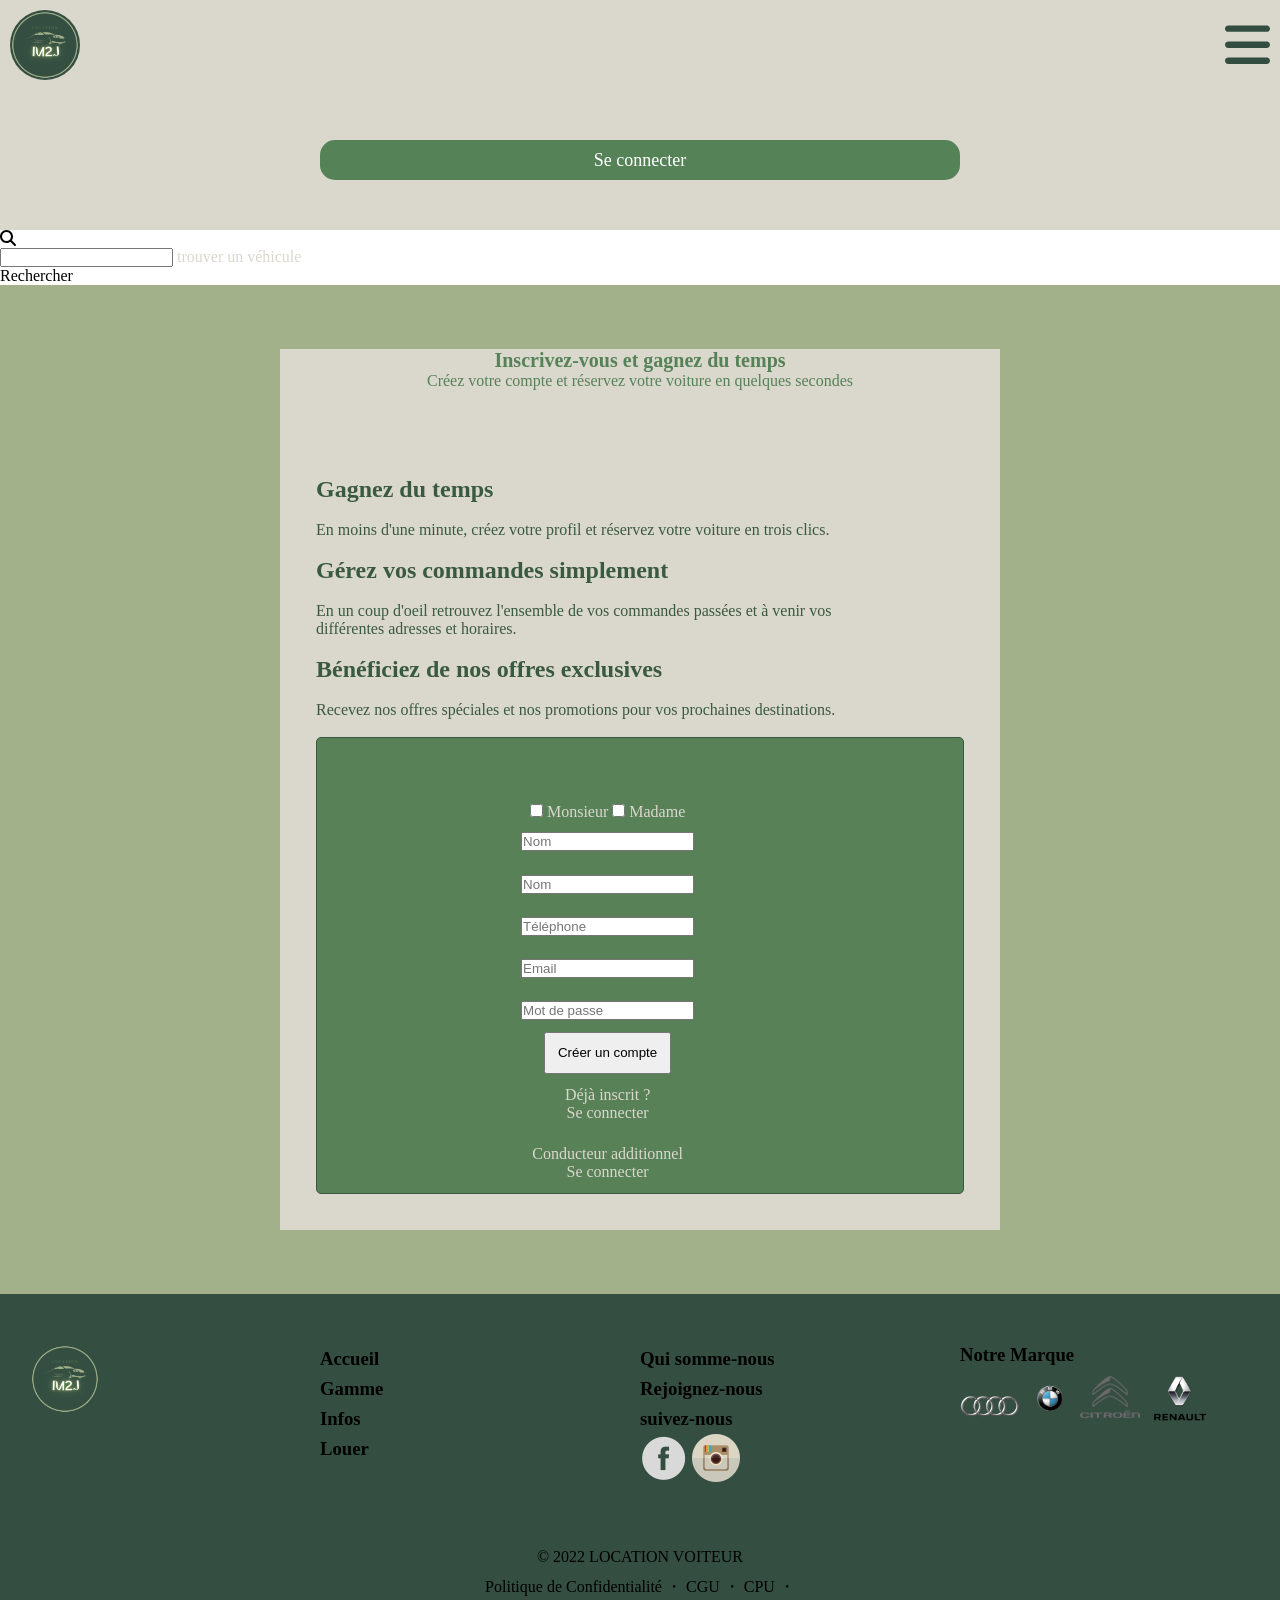
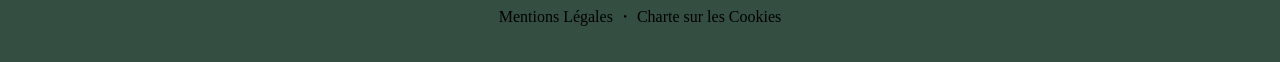
==== connection.html @ 4f810dc1 "added connection style" ====
<!DOCTYPE html>
<html lang="fr">
<head>
    <script src="../fa/fa/js/all.js" crossorigin="anonymous"></script>
    <meta charset="UTF-8">
    <meta http-equiv="X-UA-Compatible" content="IE=edge">
    <meta name="viewport" content="width=device-width, initial-scale=1.0">
    <title>Connection</title>
    <link rel="stylesheet" href="../style/style.css">
</head>
<body>
    <nav>
        <div class="nav-container">
            <div class="header-nav">
                <div class="logo">
                    <img src="img/logo-footer.png" alt="">
                </div>
                <div class="icone-burger">
                        <i class="fa-solid fa-bars"></i>
                </div>
            </div>
            <div class="nav-bar">
                <ul>
                    <li><a href="index.html">Accueil</a></li>
                    <li class="deroulant">
                        <a href="">Gamme</a>
                        <ul class="sous">
                            <li><a href="gamme/haut-gamme.html">Gamme de luxe</a></li>
                            <li><a href="gamme/moyenne-gamme.html">Gamme moyenne</a></li>
                            <li><a href="gamme/entree-gamme.html">Entrée de gamme</a></li>
                        </ul>
                    </li>
                    <li class="deroulant">
                        <a href="">Infos</a>
                        <ul class="sous">
                            <li><a href="marqueInfo/info-audi.html">Audi</a></li>
                            <li><a href="marqueInfo/info-bmw.html">Bmw</a></li>
                            <li><a href="marqueInfo/info-citroen.html">Citroen</a></li>
                            <li><a href="marqueInfo/info-renault.html">Renault</a></li>
                        </ul>
                    </li>
                </ul>
            </div>
        </div>
        <div class="log">
            <div class="btn"><a href="">Se connecter</a></div>
        </div>
        <div class="search-container">
            <div class="search">
                <div class="icone-container">
                    <i class="fa-solid fa-magnifying-glass"></i>
                </div>
                <div class="input-search">
                    <input type="text">
                    <label for="">trouver un véhicule</label>
                </div>
                <div class="btn">
                    <p>Rechercher</p>
                </div>
            </div>
        </div>
    </nav>
    <div class="container-connection">
        <div class="connect-title">
            <h2>Inscrivez-vous et gagnez du temps</h2>
            <p>Créez votre compte et réservez votre voiture en quelques secondes </p>
        </div>
        <form action="" class="form-container">
            <div class="conne">
                <h2>Gagnez du temps</h2><br><p> En moins d'une minute, créez votre profil et réservez votre voiture en trois clics.</p><br>
                <h2>Gérez vos commandes simplement
             </h2><br><p>     En un coup d'oeil retrouvez l'ensemble 
                  de vos commandes passées et à venir
                   vos différentes adresses et horaires.</p><br>
                <h2>Bénéficiez de nos offres exclusives
                
                 </h2><br><p>  Recevez nos offres spéciales et nos promotions 
                 pour vos prochaines destinations.</p><br>
            </div>
          <div class="conne1">
              <div clas="checkbox">
                  <input type="checkbox">
                  <label for="">Monsieur</label>
                  <input type="checkbox">
                  <label for="">Madame</label>
              </div>
              <div class="name">    
                  <input type="text"placeholder="Nom">
              </div>
              <div class="prenom">
                  
                  <input type="text" placeholder="Nom">
              </div>
              <div class="telephone">
                
                  <input type="text" placeholder="Téléphone">
              </div>
              <div class="email">
                  
                  <input type="email"placeholder="Email">
              </div>
              <div class="password">
                  
                  <input type="password" placeholder="Mot de passe">
              </div>
              <button type="submit">Créer un compte</button>
              <div class="log-in">
                  <a href="">Déjà inscrit ?</a><p>Se connecter</p>
              </div>
              <div class="log-in">
                  <a href="">Conducteur additionnel</a><p>Se connecter</p>
              </div>
          </div>
          </form>
        </div>
    </main>
    </div>
    <footer>
        <div  class="fo">
        <div class="logo-fo">
            <img src="img/logo-footer.png" alt="">
        </div>
        
        <div class="me-fo">
            <ul>
                <li><h3>Accueil</h3></li>
                <li><h3>Gamme</h3></li>
                <li><h3>Infos</h3></li>
                <li><h3>Louer</h3></li>
            </ul>
        </div>
        <div class="qui">
            
            <h3>Qui somme-nous</h3>
            <h3>Rejoignez-nous</h3>
            <div class=" bo">
                <h3>suivez-nous</h3>
            <img src="img/fac.png" alt="">
            <img src="img/ins.png" alt="">
        </div>
        </div>
       
        <div class="marc">
        <h3>Notre Marque</h3>
        <ul>
            <li><div class="aud"><img src="img/aud.png" alt=""></div></li>
            <li><div class="aud1"><img src="img/bmw.png" alt=""></div></li>
            <li><div class="aud2"><img src="img/Citroen_logo.png" alt=""></div></li>
            <li><div class="aud3"><img src="img/Renault.png" alt=""></div></li>
        </ul>
        </div>
        </div>
        <div class="fin">
            <p>&copy; 2022 LOCATION VOITEUR</p>
            <p>Politique de Confidentialité ・ CGU ・ CPU ・</p>
            <p>Mentions Légales ・ Charte sur les Cookies</p>
        </div>
    </footer>
    <script src="../app.js"></script>
</body>
</html>
---- style/style.css ----
/*---------------Reset Css----------------------------*/
*, ::before, ::after{
    margin:0;
    padding:0;
    box-sizing: border-box;
}
/*----------------Root----------------------------------*/
:root {
    --DarkGreen: hsl(150, 20%, 25%,1);
    --mediumGreen: hsl(131, 22%, 29%,1);
    --green:hsl(123, 21%, 42%,1);
    --lightGreen:hsl(82, 20%, 62%,1);
    --bcg:hsl(46, 15%, 83%,1);
    --h1Title:22px;
    --h2Title:18px;
    --h3Title:16px;
    --p:14px;
}
/*---------------------Font-----------------------------*/
@font-face {
    font-family: 'arapeyregular';
    src: url('../font/Arapey_web/arapey-regular-webfont.woff2') format('woff2'),
         url('../font/Arapey_web/arapey-regular-webfont.woff') format('woff');
    font-weight: normal;
    font-style: normal;
}
@font-face {
    font-family: 'arapeyitalic';
    src: url('../font/Arapey_web/arapey-italic-webfont.woff2') format('woff2'),
         url('../font/Arapey_web/arapey-italic-webfont.woff') format('woff');
    font-weight: normal;
    font-style: normal;
}
@font-face {
    font-family: 'montserrat_alternatesbold';
    src: url('../font/Montserrat_alternate_web/montserratalternates-bold-webfont.woff2') format('woff2'),
         url('../font/Montserrat_alternate_web/montserratalternates-bold-webfont.woff') format('woff');
    font-weight: normal;
    font-style: normal;
}
@font-face {
    font-family: 'montserrat_alternatesitalic';
    src: url('../font/Montserrat_alternate_web/montserratalternates-italic-webfont.woff2') format('woff2'),
         url('../font/Montserrat_alternate_web/montserratalternates-italic-webfont.woff') format('woff');
    font-weight: normal;
    font-style: normal;

}
@font-face {
    font-family: 'montserrat_alternateslight';
    src: url('../font/Montserrat_alternate_web/montserratalternates-light-webfont.woff2') format('woff2'),
         url('../font/Montserrat_alternate_web/montserratalternates-light-webfont.woff') format('woff');
    font-weight: normal;
    font-style: normal;

}
@font-face {
    font-family: 'montserrat_alternatesmedium';
    src: url('../font/Montserrat_alternate_web/montserratalternates-medium-webfont.woff2') format('woff2'),
         url('../font/Montserrat_alternate_web/montserratalternates-medium-webfont.woff') format('woff');
    font-weight: normal;
    font-style: normal;
}
@font-face {
    font-family: 'montserrat_alternatesregular';
    src: url('../font/Montserrat_alternate_web/montserratalternates-regular-webfont.woff2') format('woff2'),
         url('../font/Montserrat_alternate_web/montserratalternates-regular-webfont.woff') format('woff');
    font-weight: normal;
    font-style: normal;
}

h1 {
  font-family: 'montserrat_alternatesbold';  
}
/*---------------------------------------------------------CSS-NAV-------------------------------------------------------------------------------*/
.nav-container{
   background-color: var(--bcg); 
   display:flex;
   flex-direction: column;
   align-items: flex-end;
   padding:10px;
}
.header-nav{
    display:flex;
    justify-content: space-between;
    padding: 0px 0px;
    align-items: center;
    width:100%;
}
.header-nav .logo{
    width:70px;
    height:70px;
    display:flex;
}
.header-nav .logo img {
    width:100%;
    height:100%;
    border-radius:50%;
}
.icone-burger{
    display:flex;
    justify-content: flex-end;
    width:45px;
    cursor: pointer;
}
.icone-burger svg {
    width:100%;
    height:100%;
}
.icone-burger svg>path{
    fill:var(--DarkGreen);
}
.nav-bar {
    align-self: center;
    display:none;
}
.display-nav-bar{
    display:block;
}
.nav-bar ul {
    list-style-type: none;
}
.nav-bar ul li {
    padding: 10px 0;
}
.nav-bar ul .deroulant>ul {
    margin: 0px 50px;
    background-color: var(--bcg);
    padding: 10px;
}
.nav-bar ul li .sous{
    display:none;
}
.nav-bar ul li:hover .sous {
    position:absolute;
    display:flex;
    flex-direction: column;
    align-items: center;
    width:170px;
}
.nav-bar ul a {
    text-decoration:none;
    color: var(--green);
    font-size: var(--h2Title);
}
.nav-bar ul a:hover {
    color: var(--DarkGreen);
    transition:0.4s;
}
.log{
    display:flex;
    justify-content: center;
    padding : 50px 0px ;
    background-color: var(--bcg);
}
.log .btn{
    width:50%;
    height:30px;
    display:flex;
    justify-content: center;
    align-items: center;
    background-color: var(--green);
    border-radius: 15px;
    padding: 20px 0;
    transition:0.4s;
}
.log .btn:hover {
    background-color: var(--DarkGreen);
}
.log .btn a {
    color:white;
    font-size: var(--h2Title);
    display:inline-block;
    padding:25%;
    text-decoration: none;
}
/* css de marqueinfo audi */
.info{
    justify-content: center;
    padding-left: 20%;
    padding-right: 20%;
     width: 100%;
     background-color: #a3b18a;
  padding-bottom: 10px;
  color: #3a5a40;
}
.image{
    background-image: url(../img/road-carlili.png);
    background-color: #a3b18a;
    padding-top: 20%;
    padding-bottom: 10px;
    font-size: 22px;
    color: #a3b18a ;   
}
.au>img{
    width: 600px;
    justify-content: center;
align-items: center;
  
}
.vehicule{
    border-radius: 20px;
    margin: 20px 0px;
    background-color: #dad7cd;
    justify-content: center;
   padding-bottom: 10px;
    
    display: grid;
    grid-template-columns: 40% 40%;
    padding-left: 10%;
}

/* css marqueinfo forma mobile*/

@media  screen and (max-width:768px) {
    .au>img{
        width: 200px;
    }
    .container-info{
        display: grid;

    }
    .info{
        display: grid;
        display: block;
    }
    .vehicule{
        display: grid;
        display: block;
    }
    .au>img{
        justify-content: center;
    }
    .image{
        font-size: 14px;
        padding-left: 10px;
        padding-top: 30%;
    }
}
/* css de footer*/
footer{
    background-color:#344e41;
    padding-top: 50px;
    
}
.fo{
    
    grid-template-columns: 25% 25% 25% 25%;
    display: grid;
 
}
.logo-fo>img{
    width: 100px;
    padding-left: 30px;
}
.qui>img{
    width: 50px;
}
.marc>ul>li>img{
    width: 60px;
    justify-content: center;
    text-align: center;
}
.me-fo>ul{
    list-style-type: none;
   line-height: 30px;

}
.qui{
    line-height: 30px;
    
   
}
.marc>ul{
    display: flex;
   list-style-type: none;
 text-align: center;   
   
}
.fin{
    padding-top: 50px;
    padding-bottom: 30px;
   text-align: center;
   line-height: 30px;
}
.aud>img{
    width: 60px;
    justify-content: center;
}
.aud1>img{
    width: 60px;
    justify-content: center;
}
.aud2>img{
    width: 60px;
    justify-content: center;
}
.aud3>img{
    width: 80px;
    justify-content: center;
}
.marc>h3{
    padding-bottom: 10px;
}

@media  screen and (max-width:768px) {
    /* css footer pour forma mobile*/
    footer{
        
        margin: 0%;
        display: block;
        background-color:#344e41;
      
       
           }
         
           .qui{
               display: grid;
               padding-left: 30px;
               padding-bottom: 20px;
           }
           .marc{
               display: grid;
              padding-left: 30px;
               
               padding-top: 10px;
           }
           .me-fo{
               display: grid;
              padding-left: 30px;
               
           }
        .fo{
            display: block;
            
            line-height: 30px;
           
         
        }
        .me-fo , .qui{
            display: grid;
            grid-template-rows: 20% 40%;
        }
        .bo{
            display: grid;
            grid-template-columns:  40% 25% 25%;
        }
        .qui>img{
            width: 40px;
        }
}
/*css connection  forma ordi*/
.container-connection{
    margin: 0%;
    background-color: #a3b18a;
    width: 100%;
    height: 100%;
    display: grid;
    justify-content: center;
    padding: 5%;
    }
    .connect-title{
    text-align: center;
    color: hsl(123, 21%, 42%,1);
    padding-bottom: 50px;
    background-color:#dad7cd;
    
    }
    .form-container{
    display: grid;
    padding: 5%;
    color: #3a5a40;
    grid-template-columns: 60% 40%;
    background-color: #dad7cd;
    
    }
    .conne{
        display: grid;
        padding-right: 10%;
        display: block;
    }
    .conne1{
        display: flex;
        flex-direction: column;
        align-items: center;
        border: solid 1px;
        background-color: #588157;
        padding-top: 10%;
        padding-right: 10%;
        border-radius: 5px;
        color: #3a5a40;
       
    }
    .checkbox{
       display:flex;  
       padding-bottom: 5%; 
       color: #dad7cd;
    
    }
    label{
        color: #dad7cd;
    }
    .name{
        padding: 2%;
    }
    .prenom{
        padding: 2%;
    }
    .telephone{
        padding: 2%;
    }
    .email{
        padding: 2%;
    }
    .password{
        padding: 2%;
    }
    button{
        padding: 2%;
    }
    .log-in{
        padding: 2%;
        color: #dad7cd;
        text-align: center;
    }
    a{
        text-decoration: none;
        color: #dad7cd;
    }
    
    
     /*css connection  forma mobile*/
        .container-connection{
      width: 100%;
        }
        .connect-title{
            width: 100%;
    
        }
        .connect-title>h2{
            font-size: 20px;
    
        }
      .conne1{
          width: 100%;
      }
      .form-container{
          display: block;
      }
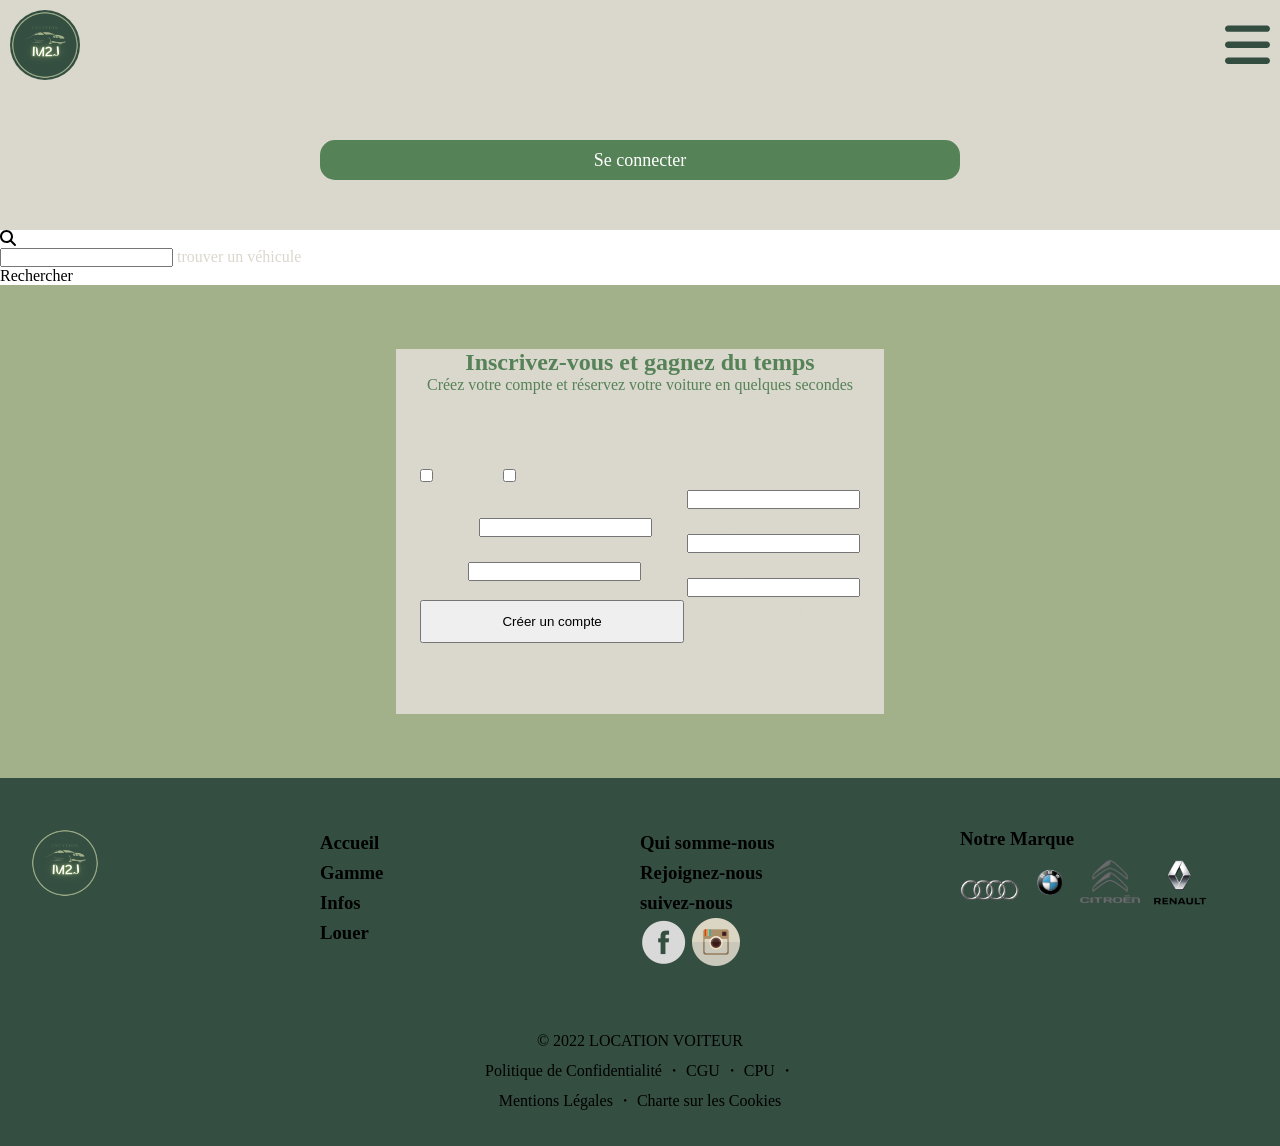
==== commit d97a5656: "added connection.html style" ====
--- a/connection.html
+++ b/connection.html
@@ -61,59 +61,47 @@
         </div>
     </nav>
     <div class="container-connection">
-        <div class="connect-title">
-            <h2>Inscrivez-vous et gagnez du temps</h2>
-            <p>Créez votre compte et réservez votre voiture en quelques secondes </p>
-        </div>
-        <form action="" class="form-container">
-            <div class="conne">
-                <h2>Gagnez du temps</h2><br><p> En moins d'une minute, créez votre profil et réservez votre voiture en trois clics.</p><br>
-                <h2>Gérez vos commandes simplement
-             </h2><br><p>     En un coup d'oeil retrouvez l'ensemble 
-                  de vos commandes passées et à venir
-                   vos différentes adresses et horaires.</p><br>
-                <h2>Bénéficiez de nos offres exclusives
-                
-                 </h2><br><p>  Recevez nos offres spéciales et nos promotions 
-                 pour vos prochaines destinations.</p><br>
+      <main>
+          <div class="connect-title">
+              <h2>Inscrivez-vous et gagnez du temps</h2>
+              <p>Créez votre compte et réservez votre voiture en quelques secondes </p>
+          </div>
+          <form action="" class="form-container">
+            <div clas="checkbox">
+                <input type="checkbox">
+                <label for="">Monsieur</label>
+                <input type="checkbox">
+                <label for="">Madame</label>
             </div>
-          <div class="conne1">
-              <div clas="checkbox">
-                  <input type="checkbox">
-                  <label for="">Monsieur</label>
-                  <input type="checkbox">
-                  <label for="">Madame</label>
-              </div>
-              <div class="name">    
-                  <input type="text"placeholder="Nom">
-              </div>
-              <div class="prenom">
-                  
-                  <input type="text" placeholder="Nom">
-              </div>
-              <div class="telephone">
-                
-                  <input type="text" placeholder="Téléphone">
-              </div>
-              <div class="email">
-                  
-                  <input type="email"placeholder="Email">
-              </div>
-              <div class="password">
-                  
-                  <input type="password" placeholder="Mot de passe">
-              </div>
-              <button type="submit">Créer un compte</button>
-              <div class="log-in">
-                  <a href="">Déjà inscrit ?</a><p>Se connecter</p>
-              </div>
-              <div class="log-in">
-                  <a href="">Conducteur additionnel</a><p>Se connecter</p>
-              </div>
-          </div>
+            <div class="name">
+                <label for="">Nom</label>
+                <input type="text">
+            </div>
+            <div class="prenom">
+                <label for="">Prénom</label>
+                <input type="text">
+            </div>
+            <div class="telephone">
+                <label for="">Téléphone</label>
+                <input type="text">
+            </div>
+            <div class="email">
+                <label for="">Email</label>
+                <input type="email">
+            </div>
+            <div class="password">
+                <label for="">Mot de passe</label>
+                <input type="password">
+            </div>
+            <button type="submit">Créer un compte</button>
+            <div class="log-in">
+                <a href="">Déjà inscrit ?</a><p>Se connecter</p>
+            </div>
+            <div class="log-in">
+                <a href="">Conducteur additionnel</a><p>Se connecter</p>
+            </div>
           </form>
-        </div>
-    </main>
+      </main>  
     </div>
     <footer>
         <div  class="fo">
--- a/style/style.css
+++ b/style/style.css
@@ -123,6 +123,9 @@
 .nav-bar ul li {
     padding: 10px 0;
 }
+.nav-bar ul li a {
+    display:inline-block;
+}
 .nav-bar ul .deroulant>ul {
     margin: 0px 50px;
     background-color: var(--bcg);
@@ -171,7 +174,6 @@
     color:white;
     font-size: var(--h2Title);
     display:inline-block;
-    padding:25%;
     text-decoration: none;
 }
 /* css de marqueinfo audi */
@@ -303,52 +305,7 @@
     padding-bottom: 10px;
 }
 
-@media  screen and (max-width:768px) {
-    /* css footer pour forma mobile*/
-    footer{
-        
-        margin: 0%;
-        display: block;
-        background-color:#344e41;
-      
-       
-           }
-         
-           .qui{
-               display: grid;
-               padding-left: 30px;
-               padding-bottom: 20px;
-           }
-           .marc{
-               display: grid;
-              padding-left: 30px;
-               
-               padding-top: 10px;
-           }
-           .me-fo{
-               display: grid;
-              padding-left: 30px;
-               
-           }
-        .fo{
-            display: block;
-            
-            line-height: 30px;
-           
-         
-        }
-        .me-fo , .qui{
-            display: grid;
-            grid-template-rows: 20% 40%;
-        }
-        .bo{
-            display: grid;
-            grid-template-columns:  40% 25% 25%;
-        }
-        .qui>img{
-            width: 40px;
-        }
-}
+
 /*css connection  forma ordi*/
 .container-connection{
     margin: 0%;
@@ -388,14 +345,12 @@
         padding-top: 10%;
         padding-right: 10%;
         border-radius: 5px;
-        color: #3a5a40;
-       
+        color: #3a5a40;  
     }
     .checkbox{
        display:flex;  
        padding-bottom: 5%; 
        color: #dad7cd;
-    
     }
     label{
         color: #dad7cd;
@@ -427,26 +382,59 @@
         text-decoration: none;
         color: #dad7cd;
     }
-    
-    
-     /*css connection  forma mobile*/
-        .container-connection{
-      width: 100%;
-        }
-        .connect-title{
-            width: 100%;
-    
-        }
-        .connect-title>h2{
-            font-size: 20px;
-    
-        }
-      .conne1{
-          width: 100%;
-      }
-      .form-container{
-          display: block;
-      }
-    
-    
-    +    @media  screen and (max-width:768px) {
+        /* css footer pour forma mobile*/
+        footer{
+            margin: 0%;
+            display: block;
+            background-color:#344e41;
+               }
+             
+               .qui{
+                   display: grid;
+                   padding-left: 30px;
+                   padding-bottom: 20px;
+               }
+               .marc{
+                   display: grid;
+                  padding-left: 30px;
+                   
+                   padding-top: 10px;
+               }
+               .me-fo{
+                   display: grid;
+                  padding-left: 30px;   
+               }
+            .fo{
+                display: block;
+                line-height: 30px;
+            }
+            .me-fo , .qui{
+                display: grid;
+                grid-template-rows: 20% 40%;
+            }
+            .bo{
+                display: grid;
+                grid-template-columns:  40% 25% 25%;
+            }
+            .qui>img{
+                width: 40px;
+            }
+            .container-connection{
+                width: 100%;
+                  }
+                  .connect-title{
+                      width: 100%;
+              
+                  }
+                  .connect-title>h2{
+                      font-size: 20px;
+              
+                  }
+                .conne1{
+                    width: 100%;
+                }
+                .form-container{
+                    display: block;
+                }
+    }
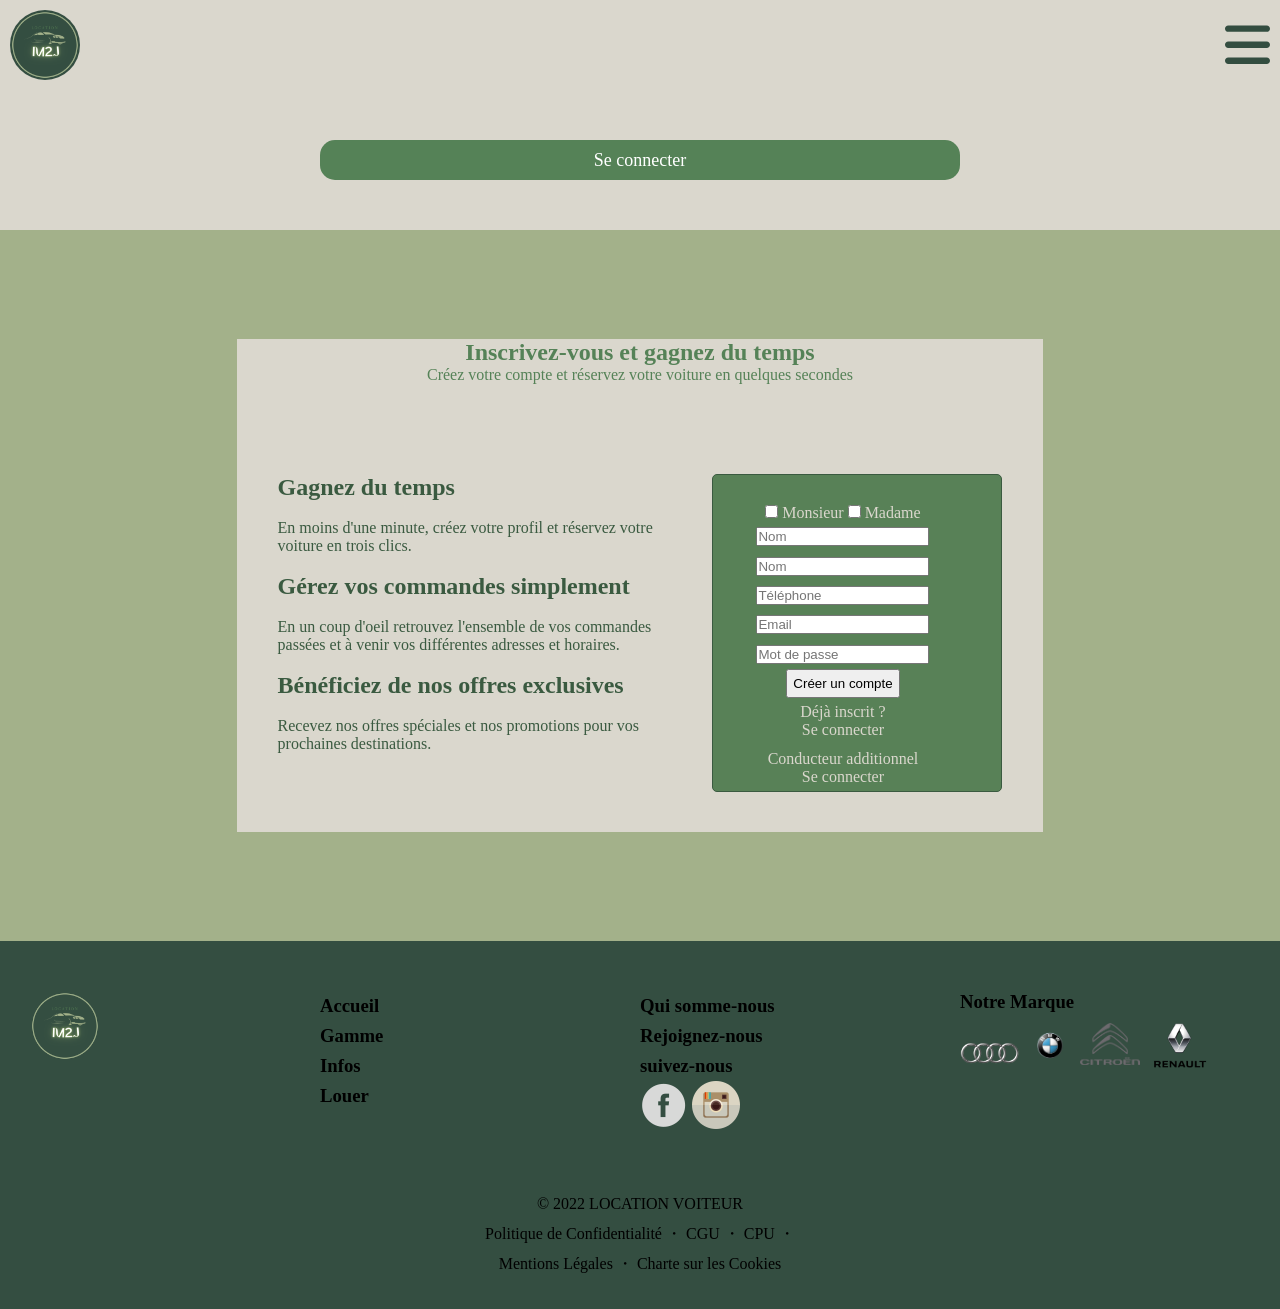
==== commit 2d977c77: "first commit on nav desktop" ====
--- a/connection.html
+++ b/connection.html
@@ -61,47 +61,61 @@
         </div>
     </nav>
     <div class="container-connection">
-      <main>
-          <div class="connect-title">
-              <h2>Inscrivez-vous et gagnez du temps</h2>
-              <p>Créez votre compte et réservez votre voiture en quelques secondes </p>
-          </div>
-          <form action="" class="form-container">
-            <div clas="checkbox">
-                <input type="checkbox">
-                <label for="">Monsieur</label>
-                <input type="checkbox">
-                <label for="">Madame</label>
+        <div class="container-connection">
+            <div class="connect-title">
+                <h2>Inscrivez-vous et gagnez du temps</h2>
+                <p>Créez votre compte et réservez votre voiture en quelques secondes </p>
             </div>
-            <div class="name">
-                <label for="">Nom</label>
-                <input type="text">
-            </div>
-            <div class="prenom">
-                <label for="">Prénom</label>
-                <input type="text">
-            </div>
-            <div class="telephone">
-                <label for="">Téléphone</label>
-                <input type="text">
-            </div>
-            <div class="email">
-                <label for="">Email</label>
-                <input type="email">
-            </div>
-            <div class="password">
-                <label for="">Mot de passe</label>
-                <input type="password">
-            </div>
-            <button type="submit">Créer un compte</button>
-            <div class="log-in">
-                <a href="">Déjà inscrit ?</a><p>Se connecter</p>
-            </div>
-            <div class="log-in">
-                <a href="">Conducteur additionnel</a><p>Se connecter</p>
-            </div>
-          </form>
-      </main>  
+            <form action="" class="form-container">
+                <div class="conne">
+                    <h2>Gagnez du temps</h2><br><p> En moins d'une minute, créez votre profil et réservez votre voiture en trois clics.</p><br>
+                    <h2>Gérez vos commandes simplement
+                 </h2><br><p>     En un coup d'oeil retrouvez l'ensemble 
+                      de vos commandes passées et à venir
+                       vos différentes adresses et horaires.</p><br>
+                    <h2>Bénéficiez de nos offres exclusives
+                    
+                     </h2><br><p>  Recevez nos offres spéciales et nos promotions 
+                     pour vos prochaines destinations.</p><br>
+                </div>
+              <div class="conne1">
+                  <div clas="checkbox">
+                      <input type="checkbox">
+                      <label for="">Monsieur</label>
+                      <input type="checkbox">
+                      <label for="">Madame</label>
+                  </div>
+                  <div class="name">    
+                      <input type="text"placeholder="Nom">
+                  </div>
+                  <div class="prenom">
+                      
+                      <input type="text" placeholder="Nom">
+                  </div>
+                  <div class="telephone">
+                    
+                      <input type="text" placeholder="Téléphone">
+                  </div>
+                  <div class="email">
+                      
+                      <input type="email"placeholder="Email">
+                  </div>
+                  <div class="password">
+                      
+                      <input type="password" placeholder="Mot de passe">
+                  </div>
+                  <button type="submit">Créer un compte</button>
+                  <div class="log-in">
+                      <a href="">Déjà inscrit ?</a><p>Se connecter</p>
+                  </div>
+                  <div class="log-in">
+                      <a href="">Conducteur additionnel</a><p>Se connecter</p>
+                  </div>
+              </div>
+              </form>
+              
+      </div>
+    </main>
     </div>
     <footer>
         <div  class="fo">
--- a/style/style.css
+++ b/style/style.css
@@ -176,6 +176,10 @@
     display:inline-block;
     text-decoration: none;
 }
+.search-container{
+    display:none;
+}
+/*------------------------nav desktop----------------------------------*/
 /* css de marqueinfo audi */
 .info{
     justify-content: center;
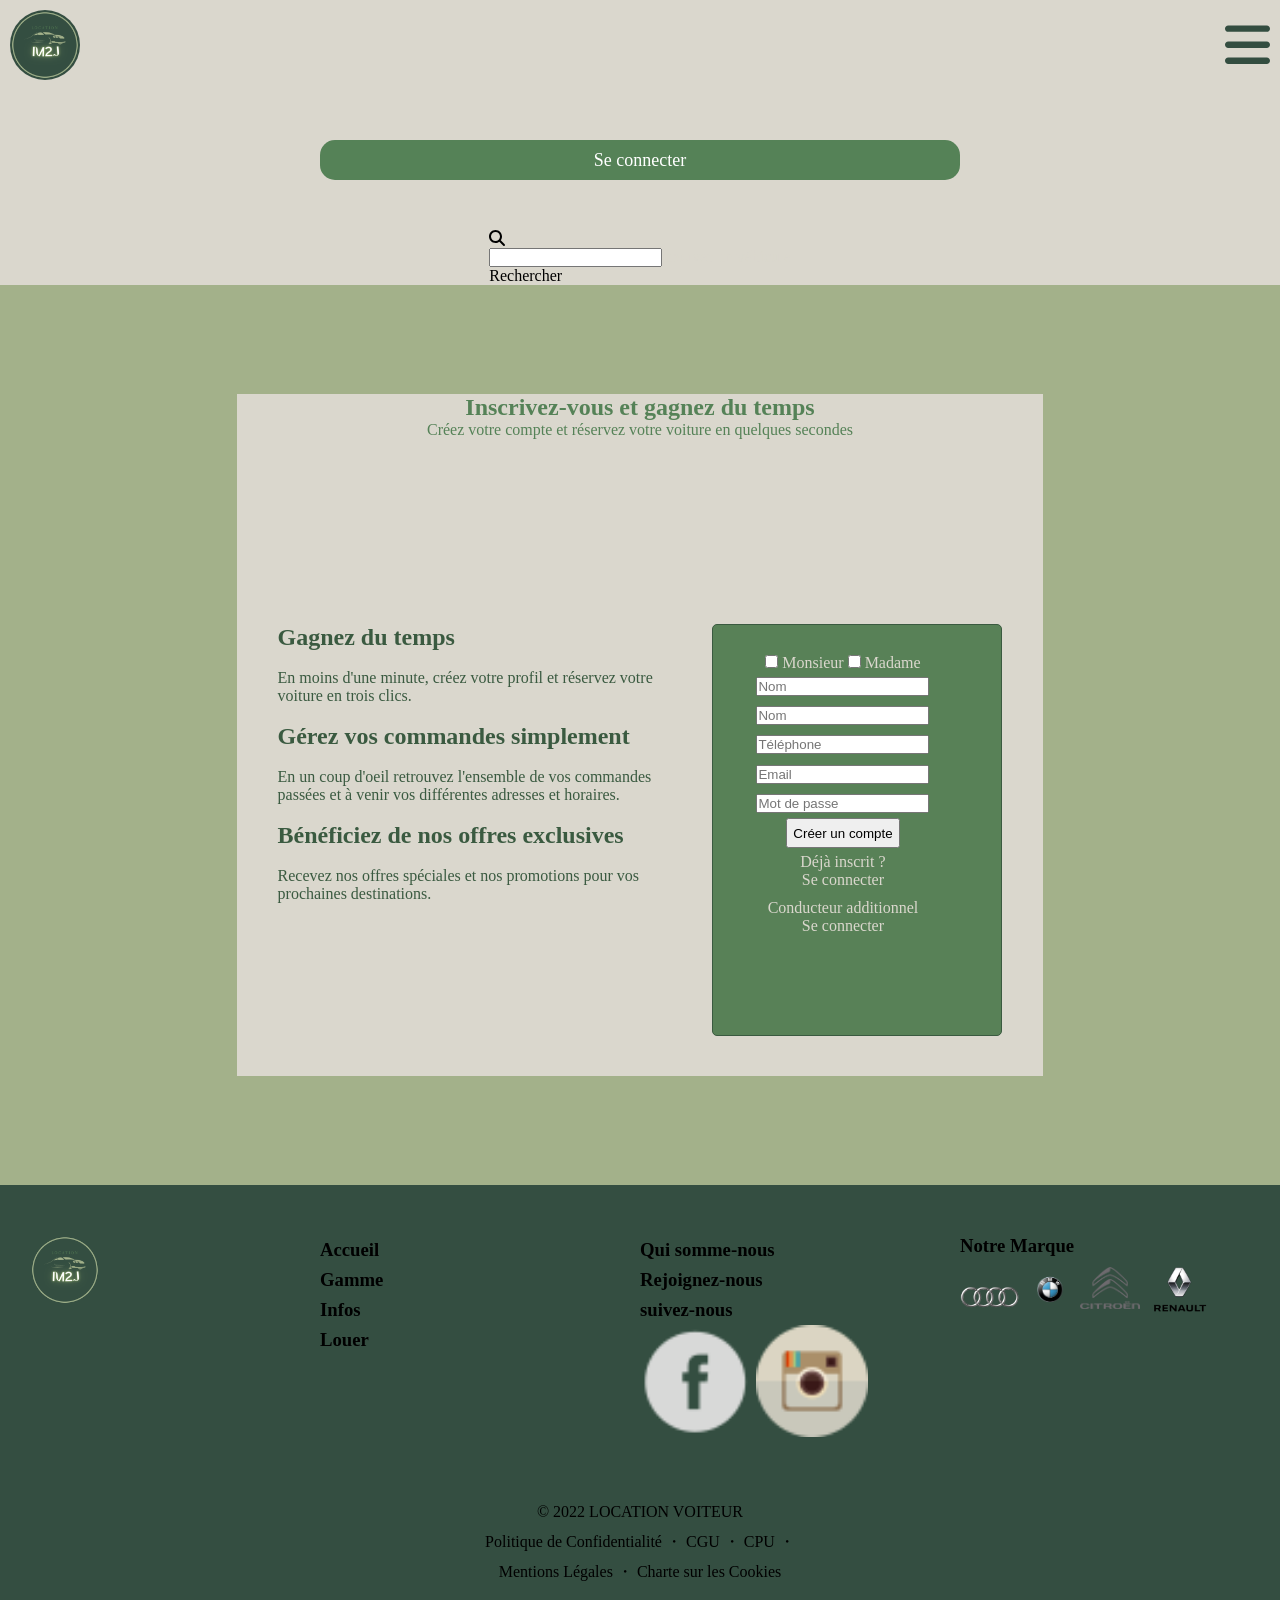
==== commit cd84dbac: "maj links on main" ====
--- a/connection.html
+++ b/connection.html
@@ -43,7 +43,7 @@
             </div>
         </div>
         <div class="log">
-            <div class="btn"><a href="">Se connecter</a></div>
+            <div class="btn"><a href="connection.html">Se connecter</a></div>
         </div>
         <div class="search-container">
             <div class="search">
--- a/style/style.css
+++ b/style/style.css
@@ -3,9 +3,9 @@
     margin:0;
     padding:0;
     box-sizing: border-box;
-}
-/*----------------Root----------------------------------*/
-:root {
+  }
+  /*----------------Root----------------------------------*/
+  :root {
     --DarkGreen: hsl(150, 20%, 25%,1);
     --mediumGreen: hsl(131, 22%, 29%,1);
     --green:hsl(123, 21%, 42%,1);
@@ -15,148 +15,229 @@
     --h2Title:18px;
     --h3Title:16px;
     --p:14px;
-}
-/*---------------------Font-----------------------------*/
-@font-face {
+  }
+  /*---------------------Font-----------------------------*/
+  @font-face {
     font-family: 'arapeyregular';
     src: url('../font/Arapey_web/arapey-regular-webfont.woff2') format('woff2'),
          url('../font/Arapey_web/arapey-regular-webfont.woff') format('woff');
     font-weight: normal;
     font-style: normal;
-}
-@font-face {
+  }
+  @font-face {
     font-family: 'arapeyitalic';
     src: url('../font/Arapey_web/arapey-italic-webfont.woff2') format('woff2'),
          url('../font/Arapey_web/arapey-italic-webfont.woff') format('woff');
     font-weight: normal;
     font-style: normal;
-}
-@font-face {
+  }
+  @font-face {
     font-family: 'montserrat_alternatesbold';
     src: url('../font/Montserrat_alternate_web/montserratalternates-bold-webfont.woff2') format('woff2'),
          url('../font/Montserrat_alternate_web/montserratalternates-bold-webfont.woff') format('woff');
     font-weight: normal;
     font-style: normal;
-}
-@font-face {
+  }
+  @font-face {
     font-family: 'montserrat_alternatesitalic';
     src: url('../font/Montserrat_alternate_web/montserratalternates-italic-webfont.woff2') format('woff2'),
          url('../font/Montserrat_alternate_web/montserratalternates-italic-webfont.woff') format('woff');
     font-weight: normal;
     font-style: normal;
-
-}
-@font-face {
+  
+  }
+  @font-face {
     font-family: 'montserrat_alternateslight';
     src: url('../font/Montserrat_alternate_web/montserratalternates-light-webfont.woff2') format('woff2'),
          url('../font/Montserrat_alternate_web/montserratalternates-light-webfont.woff') format('woff');
     font-weight: normal;
     font-style: normal;
-
-}
-@font-face {
+  
+  }
+  @font-face {
     font-family: 'montserrat_alternatesmedium';
     src: url('../font/Montserrat_alternate_web/montserratalternates-medium-webfont.woff2') format('woff2'),
          url('../font/Montserrat_alternate_web/montserratalternates-medium-webfont.woff') format('woff');
     font-weight: normal;
     font-style: normal;
-}
-@font-face {
+  }
+  @font-face {
     font-family: 'montserrat_alternatesregular';
     src: url('../font/Montserrat_alternate_web/montserratalternates-regular-webfont.woff2') format('woff2'),
          url('../font/Montserrat_alternate_web/montserratalternates-regular-webfont.woff') format('woff');
     font-weight: normal;
     font-style: normal;
-}
-
-h1 {
+  }
+  body,html{
+    height: 100%;
+    background: var(--bcg);
+  }
+  h1 {
   font-family: 'montserrat_alternatesbold';  
-}
-/*---------------------------------------------------------CSS-NAV-------------------------------------------------------------------------------*/
-.nav-container{
+  }
+  /*---------------Reset Css----------------------------*/
+  *, ::before, ::after{
+    margin:0;
+    padding:0;
+    box-sizing: border-box;
+  }
+  /*----------------Root----------------------------------*/
+  :root {
+    --DarkGreen: hsl(150, 20%, 25%,1);
+    --mediumGreen: hsl(131, 22%, 29%,1);
+    --green:hsl(123, 21%, 42%,1);
+    --lightGreen:hsl(82, 20%, 62%,1);
+    --bcg:hsl(46, 15%, 83%,1);
+    --h1Title:22px;
+    --h2Title:18px;
+    --h3Title:16px;
+    --p:14px;
+  }
+  /*---------------------Font-----------------------------*/
+  @font-face {
+    font-family: 'arapeyregular';
+    src: url('../font/Arapey_web/arapey-regular-webfont.woff2') format('woff2'),
+         url('../font/Arapey_web/arapey-regular-webfont.woff') format('woff');
+    font-weight: normal;
+    font-style: normal;
+  }
+  @font-face {
+    font-family: 'arapeyitalic';
+    src: url('../font/Arapey_web/arapey-italic-webfont.woff2') format('woff2'),
+         url('../font/Arapey_web/arapey-italic-webfont.woff') format('woff');
+    font-weight: normal;
+    font-style: normal;
+  }
+  @font-face {
+    font-family: 'montserrat_alternatesbold';
+    src: url('../font/Montserrat_alternate_web/montserratalternates-bold-webfont.woff2') format('woff2'),
+         url('../font/Montserrat_alternate_web/montserratalternates-bold-webfont.woff') format('woff');
+    font-weight: normal;
+    font-style: normal;
+  }
+  @font-face {
+    font-family: 'montserrat_alternatesitalic';
+    src: url('../font/Montserrat_alternate_web/montserratalternates-italic-webfont.woff2') format('woff2'),
+         url('../font/Montserrat_alternate_web/montserratalternates-italic-webfont.woff') format('woff');
+    font-weight: normal;
+    font-style: normal;
+  
+  }
+  @font-face {
+    font-family: 'montserrat_alternateslight';
+    src: url('../font/Montserrat_alternate_web/montserratalternates-light-webfont.woff2') format('woff2'),
+         url('../font/Montserrat_alternate_web/montserratalternates-light-webfont.woff') format('woff');
+    font-weight: normal;
+    font-style: normal;
+  
+  }
+  @font-face {
+    font-family: 'montserrat_alternatesmedium';
+    src: url('../font/Montserrat_alternate_web/montserratalternates-medium-webfont.woff2') format('woff2'),
+         url('../font/Montserrat_alternate_web/montserratalternates-medium-webfont.woff') format('woff');
+    font-weight: normal;
+    font-style: normal;
+  }
+  @font-face {
+    font-family: 'montserrat_alternatesregular';
+    src: url('../font/Montserrat_alternate_web/montserratalternates-regular-webfont.woff2') format('woff2'),
+         url('../font/Montserrat_alternate_web/montserratalternates-regular-webfont.woff') format('woff');
+    font-weight: normal;
+    font-style: normal;
+  }
+  
+  h1 {
+  font-family: 'montserrat_alternatesbold';  
+  }
+  
+  .text {
+    position: absolute;
+  }
+  /*---------------------------------------------------------CSS-NAV-------------------------------------------------------------------------------*/
+  .nav-container{
    background-color: var(--bcg); 
    display:flex;
    flex-direction: column;
    align-items: flex-end;
    padding:10px;
-}
-.header-nav{
+  }
+  .header-nav{
     display:flex;
     justify-content: space-between;
     padding: 0px 0px;
     align-items: center;
     width:100%;
-}
-.header-nav .logo{
+  }
+  .header-nav .logo{
     width:70px;
     height:70px;
     display:flex;
-}
-.header-nav .logo img {
+  }
+  .header-nav .logo img {
     width:100%;
     height:100%;
     border-radius:50%;
-}
-.icone-burger{
+  }
+  .icone-burger{
     display:flex;
     justify-content: flex-end;
     width:45px;
     cursor: pointer;
-}
-.icone-burger svg {
+  }
+  .icone-burger svg {
     width:100%;
     height:100%;
-}
-.icone-burger svg>path{
+  }
+  .icone-burger svg>path{
     fill:var(--DarkGreen);
-}
-.nav-bar {
+  }
+  .nav-bar {
     align-self: center;
     display:none;
-}
-.display-nav-bar{
+  }
+  .display-nav-bar{
     display:block;
-}
-.nav-bar ul {
+  }
+  .nav-bar ul {
     list-style-type: none;
-}
-.nav-bar ul li {
+  }
+  .nav-bar ul li {
     padding: 10px 0;
-}
-.nav-bar ul li a {
+  }
+  .nav-bar ul li a {
     display:inline-block;
-}
-.nav-bar ul .deroulant>ul {
+  }
+  .nav-bar ul .deroulant>ul {
     margin: 0px 50px;
     background-color: var(--bcg);
     padding: 10px;
-}
-.nav-bar ul li .sous{
+  }
+  .nav-bar ul li .sous{
     display:none;
-}
-.nav-bar ul li:hover .sous {
+  }
+  .nav-bar ul li:hover .sous {
     position:absolute;
     display:flex;
     flex-direction: column;
     align-items: center;
     width:170px;
-}
-.nav-bar ul a {
+  }
+  .nav-bar ul a {
     text-decoration:none;
     color: var(--green);
     font-size: var(--h2Title);
-}
-.nav-bar ul a:hover {
+  }
+  .nav-bar ul a:hover {
     color: var(--DarkGreen);
     transition:0.4s;
-}
-.log{
+  }
+  .log{
     display:flex;
     justify-content: center;
     padding : 50px 0px ;
     background-color: var(--bcg);
-}
-.log .btn{
+  }
+  .log .btn{
     width:50%;
     height:30px;
     display:flex;
@@ -166,22 +247,103 @@
     border-radius: 15px;
     padding: 20px 0;
     transition:0.4s;
-}
-.log .btn:hover {
+  }
+  .log .btn:hover {
     background-color: var(--DarkGreen);
-}
-.log .btn a {
+  }
+  
+  .search-container{
+    display: flex;
+    flex-direction: row;
+    justify-content: center;
+  }
+  .log .btn a {
     color:white;
     font-size: var(--h2Title);
     display:inline-block;
     text-decoration: none;
-}
-.search-container{
-    display:none;
-}
-/*------------------------nav desktop----------------------------------*/
-/* css de marqueinfo audi */
-.info{
+  }  .container {
+    position: relative;
+    display: flex;
+    justify-content: center;
+    background: var(--green);
+  }
+  
+  .mySlides {
+    display: none;
+    margin-left: 20%;
+    margin-right: 10%;
+  }
+  
+  
+  .cursor {
+    cursor: pointer;
+  }
+  
+  
+  .prev,
+  .next {
+    cursor: pointer;
+    position: absolute;
+    top: 40%;
+    width: auto;
+    padding: 16px;
+    margin-top: -50px;
+    color: white;
+    font-weight: bold;
+    font-size: 20px;
+    border-radius: 0 3px 3px 0;
+    user-select: none;
+    -webkit-user-select: none;
+  }
+  
+  .next {
+    right: 0;
+    border-radius: 3px 0 0 3px;
+  }
+  
+  .prev:hover,
+  .next:hover {
+    background-color: rgba(0, 0, 0, 0.8);
+  }
+  
+  /* Number text (1/3 etc) */
+  .numbertext {
+    color: #f2f2f2;
+    font-size: 12px;
+    padding: 8px 12px;
+    position: absolute;
+    top: 0;
+  }
+  
+  .caption-container {
+    text-align: center;
+    background-color: #222;
+    padding: 2px 16px;
+    color: white;
+  }
+  
+  .row:after {
+    content: "";
+    display: table;
+    clear: both;
+  }
+  
+  .column {
+    float: left;
+    width: 16.66%;
+  }
+  .demo {
+    opacity: 0.6;
+  }
+  
+  .active,
+  .demo:hover {
+    opacity: 1;
+  }
+  
+  /* css de marqueinfo audi */
+  .info{
     justify-content: center;
     padding-left: 20%;
     padding-right: 20%;
@@ -189,22 +351,22 @@
      background-color: #a3b18a;
   padding-bottom: 10px;
   color: #3a5a40;
-}
-.image{
+  }
+  .image{
     background-image: url(../img/road-carlili.png);
     background-color: #a3b18a;
     padding-top: 20%;
     padding-bottom: 10px;
     font-size: 22px;
     color: #a3b18a ;   
-}
-.au>img{
+  }
+  .au>img{
     width: 600px;
     justify-content: center;
-align-items: center;
-  
-}
-.vehicule{
+  align-items: center;
+  
+  }
+  .vehicule{
     border-radius: 20px;
     margin: 20px 0px;
     background-color: #dad7cd;
@@ -214,17 +376,39 @@
     display: grid;
     grid-template-columns: 40% 40%;
     padding-left: 10%;
-}
-
-/* css marqueinfo forma mobile*/
-
-@media  screen and (max-width:768px) {
+  }
+  img{
+    width: 35%;
+  }
+  .customers{
+    display: flex;
+    align-content: center;
+    justify-content: center;
+  }
+  
+  .offre-container,
+  .card-container,
+  .card-container,
+  .pictures{
+    display: flex;
+    flex-direction: column;
+    align-items: center;
+    background: var(--bcg)
+  }
+  
+  .card-container{
+    display: flex;
+    flex-direction: column;
+    align-items: center;
+  }
+  /* css marqueinfo forma mobile*/
+  @media  screen and (max-width:768px) {
     .au>img{
         width: 200px;
     }
     .container-info{
         display: grid;
-
+  
     }
     .info{
         display: grid;
@@ -242,76 +426,76 @@
         padding-left: 10px;
         padding-top: 30%;
     }
-}
-/* css de footer*/
-footer{
+  }
+  /* css de footer*/
+  footer{
     background-color:#344e41;
     padding-top: 50px;
     
-}
-.fo{
+  }
+  .fo{
     
     grid-template-columns: 25% 25% 25% 25%;
     display: grid;
- 
-}
-.logo-fo>img{
+  
+  }
+  .logo-fo>img{
     width: 100px;
     padding-left: 30px;
-}
-.qui>img{
+  }
+  .qui>img{
     width: 50px;
-}
-.marc>ul>li>img{
+  }
+  .marc>ul>li>img{
     width: 60px;
     justify-content: center;
     text-align: center;
-}
-.me-fo>ul{
+  }
+  .me-fo>ul{
     list-style-type: none;
    line-height: 30px;
-
-}
-.qui{
+  
+  }
+  .qui{
     line-height: 30px;
     
    
-}
-.marc>ul{
+  }
+  .marc>ul{
     display: flex;
    list-style-type: none;
- text-align: center;   
+  text-align: center;   
    
-}
-.fin{
+  }
+  .fin{
     padding-top: 50px;
     padding-bottom: 30px;
    text-align: center;
    line-height: 30px;
-}
-.aud>img{
+  }
+  .aud>img{
     width: 60px;
     justify-content: center;
-}
-.aud1>img{
+  }
+  .aud1>img{
     width: 60px;
     justify-content: center;
-}
-.aud2>img{
+  }
+  .aud2>img{
     width: 60px;
     justify-content: center;
-}
-.aud3>img{
+  }
+  .aud3>img{
     width: 80px;
     justify-content: center;
-}
-.marc>h3{
+  }
+  .marc>h3{
     padding-bottom: 10px;
-}
-
-
-/*css connection  forma ordi*/
-.container-connection{
+  }
+  
+  
+  /*css connection  forma ordi*/
+  .container-connection{
     margin: 0%;
     background-color: #a3b18a;
     width: 100%;
@@ -441,4 +625,5 @@
                 .form-container{
                     display: block;
                 }
-    }+    }
+  
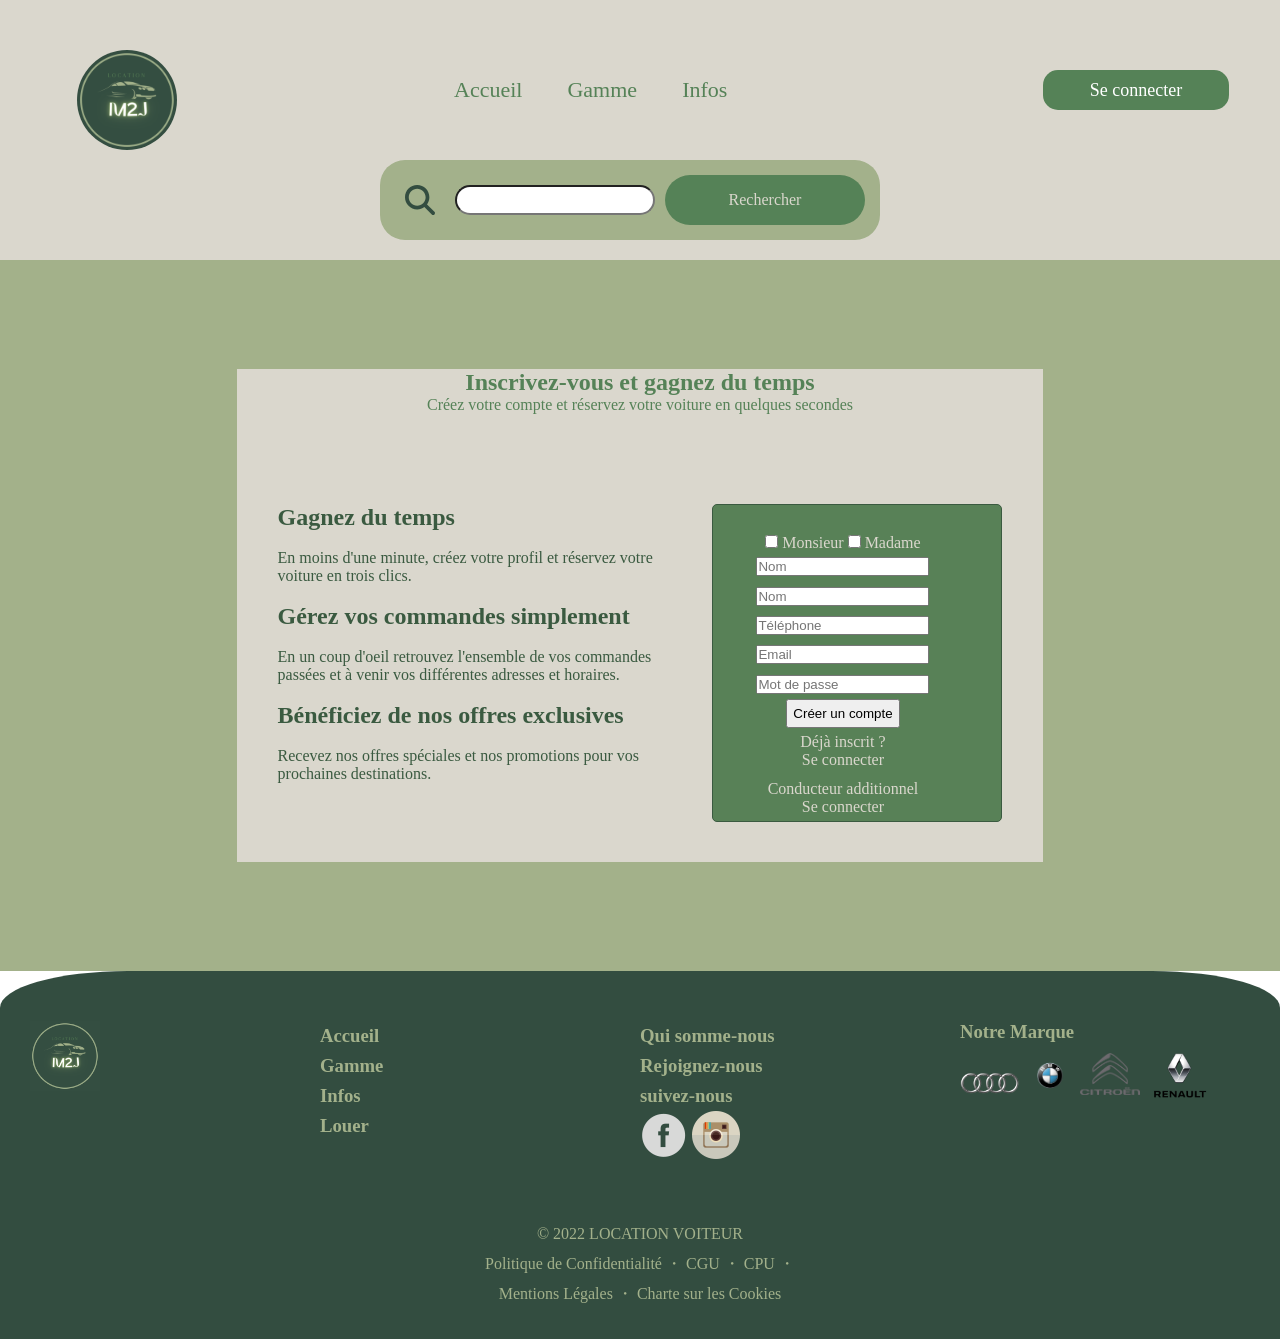
==== commit ab11b8f9: "added style dispo.html fpr desktop" ====
--- a/connection.html
+++ b/connection.html
@@ -78,7 +78,7 @@
                      </h2><br><p>  Recevez nos offres spéciales et nos promotions 
                      pour vos prochaines destinations.</p><br>
                 </div>
-              <div class="conne1">
+                <div class="conne1">
                   <div clas="checkbox">
                       <input type="checkbox">
                       <label for="">Monsieur</label>
@@ -111,11 +111,9 @@
                   <div class="log-in">
                       <a href="">Conducteur additionnel</a><p>Se connecter</p>
                   </div>
-              </div>
-              </form>
-              
+                </div>
+              </form> 
       </div>
-    </main>
     </div>
     <footer>
         <div  class="fo">
--- a/style/style.css
+++ b/style/style.css
@@ -3,9 +3,9 @@
     margin:0;
     padding:0;
     box-sizing: border-box;
-  }
-  /*----------------Root----------------------------------*/
-  :root {
+}
+/*----------------Root----------------------------------*/
+:root {
     --DarkGreen: hsl(150, 20%, 25%,1);
     --mediumGreen: hsl(131, 22%, 29%,1);
     --green:hsl(123, 21%, 42%,1);
@@ -15,229 +15,148 @@
     --h2Title:18px;
     --h3Title:16px;
     --p:14px;
-  }
-  /*---------------------Font-----------------------------*/
-  @font-face {
+}
+/*---------------------Font-----------------------------*/
+@font-face {
     font-family: 'arapeyregular';
     src: url('../font/Arapey_web/arapey-regular-webfont.woff2') format('woff2'),
          url('../font/Arapey_web/arapey-regular-webfont.woff') format('woff');
     font-weight: normal;
     font-style: normal;
-  }
-  @font-face {
+}
+@font-face {
     font-family: 'arapeyitalic';
     src: url('../font/Arapey_web/arapey-italic-webfont.woff2') format('woff2'),
          url('../font/Arapey_web/arapey-italic-webfont.woff') format('woff');
     font-weight: normal;
     font-style: normal;
-  }
-  @font-face {
+}
+@font-face {
     font-family: 'montserrat_alternatesbold';
     src: url('../font/Montserrat_alternate_web/montserratalternates-bold-webfont.woff2') format('woff2'),
          url('../font/Montserrat_alternate_web/montserratalternates-bold-webfont.woff') format('woff');
     font-weight: normal;
     font-style: normal;
-  }
-  @font-face {
+}
+@font-face {
     font-family: 'montserrat_alternatesitalic';
     src: url('../font/Montserrat_alternate_web/montserratalternates-italic-webfont.woff2') format('woff2'),
          url('../font/Montserrat_alternate_web/montserratalternates-italic-webfont.woff') format('woff');
     font-weight: normal;
     font-style: normal;
-  
-  }
-  @font-face {
+
+}
+@font-face {
     font-family: 'montserrat_alternateslight';
     src: url('../font/Montserrat_alternate_web/montserratalternates-light-webfont.woff2') format('woff2'),
          url('../font/Montserrat_alternate_web/montserratalternates-light-webfont.woff') format('woff');
     font-weight: normal;
     font-style: normal;
-  
-  }
-  @font-face {
+
+}
+@font-face {
     font-family: 'montserrat_alternatesmedium';
     src: url('../font/Montserrat_alternate_web/montserratalternates-medium-webfont.woff2') format('woff2'),
          url('../font/Montserrat_alternate_web/montserratalternates-medium-webfont.woff') format('woff');
     font-weight: normal;
     font-style: normal;
-  }
-  @font-face {
+}
+@font-face {
     font-family: 'montserrat_alternatesregular';
     src: url('../font/Montserrat_alternate_web/montserratalternates-regular-webfont.woff2') format('woff2'),
          url('../font/Montserrat_alternate_web/montserratalternates-regular-webfont.woff') format('woff');
     font-weight: normal;
     font-style: normal;
-  }
-  body,html{
-    height: 100%;
-    background: var(--bcg);
-  }
-  h1 {
+}
+
+h1 {
   font-family: 'montserrat_alternatesbold';  
-  }
-  /*---------------Reset Css----------------------------*/
-  *, ::before, ::after{
-    margin:0;
-    padding:0;
-    box-sizing: border-box;
-  }
-  /*----------------Root----------------------------------*/
-  :root {
-    --DarkGreen: hsl(150, 20%, 25%,1);
-    --mediumGreen: hsl(131, 22%, 29%,1);
-    --green:hsl(123, 21%, 42%,1);
-    --lightGreen:hsl(82, 20%, 62%,1);
-    --bcg:hsl(46, 15%, 83%,1);
-    --h1Title:22px;
-    --h2Title:18px;
-    --h3Title:16px;
-    --p:14px;
-  }
-  /*---------------------Font-----------------------------*/
-  @font-face {
-    font-family: 'arapeyregular';
-    src: url('../font/Arapey_web/arapey-regular-webfont.woff2') format('woff2'),
-         url('../font/Arapey_web/arapey-regular-webfont.woff') format('woff');
-    font-weight: normal;
-    font-style: normal;
-  }
-  @font-face {
-    font-family: 'arapeyitalic';
-    src: url('../font/Arapey_web/arapey-italic-webfont.woff2') format('woff2'),
-         url('../font/Arapey_web/arapey-italic-webfont.woff') format('woff');
-    font-weight: normal;
-    font-style: normal;
-  }
-  @font-face {
-    font-family: 'montserrat_alternatesbold';
-    src: url('../font/Montserrat_alternate_web/montserratalternates-bold-webfont.woff2') format('woff2'),
-         url('../font/Montserrat_alternate_web/montserratalternates-bold-webfont.woff') format('woff');
-    font-weight: normal;
-    font-style: normal;
-  }
-  @font-face {
-    font-family: 'montserrat_alternatesitalic';
-    src: url('../font/Montserrat_alternate_web/montserratalternates-italic-webfont.woff2') format('woff2'),
-         url('../font/Montserrat_alternate_web/montserratalternates-italic-webfont.woff') format('woff');
-    font-weight: normal;
-    font-style: normal;
-  
-  }
-  @font-face {
-    font-family: 'montserrat_alternateslight';
-    src: url('../font/Montserrat_alternate_web/montserratalternates-light-webfont.woff2') format('woff2'),
-         url('../font/Montserrat_alternate_web/montserratalternates-light-webfont.woff') format('woff');
-    font-weight: normal;
-    font-style: normal;
-  
-  }
-  @font-face {
-    font-family: 'montserrat_alternatesmedium';
-    src: url('../font/Montserrat_alternate_web/montserratalternates-medium-webfont.woff2') format('woff2'),
-         url('../font/Montserrat_alternate_web/montserratalternates-medium-webfont.woff') format('woff');
-    font-weight: normal;
-    font-style: normal;
-  }
-  @font-face {
-    font-family: 'montserrat_alternatesregular';
-    src: url('../font/Montserrat_alternate_web/montserratalternates-regular-webfont.woff2') format('woff2'),
-         url('../font/Montserrat_alternate_web/montserratalternates-regular-webfont.woff') format('woff');
-    font-weight: normal;
-    font-style: normal;
-  }
-  
-  h1 {
-  font-family: 'montserrat_alternatesbold';  
-  }
-  
-  .text {
-    position: absolute;
-  }
-  /*---------------------------------------------------------CSS-NAV-------------------------------------------------------------------------------*/
-  .nav-container{
+}
+/*---------------------------------------------------------CSS-NAV-------------------------------------------------------------------------------*/
+.nav-container{
    background-color: var(--bcg); 
    display:flex;
    flex-direction: column;
    align-items: flex-end;
    padding:10px;
-  }
-  .header-nav{
+}
+.header-nav{
     display:flex;
     justify-content: space-between;
     padding: 0px 0px;
     align-items: center;
     width:100%;
-  }
-  .header-nav .logo{
+}
+.header-nav .logo{
     width:70px;
     height:70px;
     display:flex;
-  }
-  .header-nav .logo img {
+}
+.header-nav .logo img {
     width:100%;
     height:100%;
     border-radius:50%;
-  }
-  .icone-burger{
+}
+.icone-burger{
     display:flex;
     justify-content: flex-end;
     width:45px;
     cursor: pointer;
-  }
-  .icone-burger svg {
+}
+.icone-burger svg {
     width:100%;
     height:100%;
-  }
-  .icone-burger svg>path{
+}
+.icone-burger svg>path{
     fill:var(--DarkGreen);
-  }
-  .nav-bar {
+}
+.nav-bar {
     align-self: center;
     display:none;
-  }
-  .display-nav-bar{
+}
+.display-nav-bar{
     display:block;
-  }
-  .nav-bar ul {
+}
+.nav-bar ul {
     list-style-type: none;
-  }
-  .nav-bar ul li {
+}
+.nav-bar ul li {
     padding: 10px 0;
-  }
-  .nav-bar ul li a {
+}
+.nav-bar ul li a {
     display:inline-block;
-  }
-  .nav-bar ul .deroulant>ul {
+}
+.nav-bar ul .deroulant>ul {
     margin: 0px 50px;
     background-color: var(--bcg);
     padding: 10px;
-  }
-  .nav-bar ul li .sous{
+}
+.nav-bar ul li .sous{
     display:none;
-  }
-  .nav-bar ul li:hover .sous {
+}
+.nav-bar ul li:hover .sous {
     position:absolute;
     display:flex;
     flex-direction: column;
     align-items: center;
     width:170px;
-  }
-  .nav-bar ul a {
+}
+.nav-bar ul a {
     text-decoration:none;
     color: var(--green);
     font-size: var(--h2Title);
-  }
-  .nav-bar ul a:hover {
+}
+.nav-bar ul a:hover {
     color: var(--DarkGreen);
     transition:0.4s;
-  }
-  .log{
+}
+.log{
     display:flex;
     justify-content: center;
     padding : 50px 0px ;
     background-color: var(--bcg);
-  }
-  .log .btn{
+}
+.log .btn{
     width:50%;
     height:30px;
     display:flex;
@@ -247,126 +166,151 @@
     border-radius: 15px;
     padding: 20px 0;
     transition:0.4s;
-  }
-  .log .btn:hover {
+}
+.log .btn:hover {
     background-color: var(--DarkGreen);
-  }
-  
-  .search-container{
-    display: flex;
-    flex-direction: row;
-    justify-content: center;
-  }
-  .log .btn a {
+}
+.log .btn a {
     color:white;
     font-size: var(--h2Title);
     display:inline-block;
     text-decoration: none;
-  }  .container {
-    position: relative;
-    display: flex;
-    justify-content: center;
-    background: var(--green);
-  }
-  
-  .mySlides {
-    display: none;
-    margin-left: 20%;
-    margin-right: 10%;
-  }
-  
-  
-  .cursor {
-    cursor: pointer;
-  }
-  
-  
-  .prev,
-  .next {
-    cursor: pointer;
-    position: absolute;
-    top: 40%;
-    width: auto;
-    padding: 16px;
-    margin-top: -50px;
-    color: white;
-    font-weight: bold;
-    font-size: 20px;
-    border-radius: 0 3px 3px 0;
-    user-select: none;
-    -webkit-user-select: none;
-  }
-  
-  .next {
-    right: 0;
-    border-radius: 3px 0 0 3px;
-  }
-  
-  .prev:hover,
-  .next:hover {
-    background-color: rgba(0, 0, 0, 0.8);
-  }
-  
-  /* Number text (1/3 etc) */
-  .numbertext {
-    color: #f2f2f2;
-    font-size: 12px;
-    padding: 8px 12px;
-    position: absolute;
-    top: 0;
-  }
-  
-  .caption-container {
-    text-align: center;
-    background-color: #222;
-    padding: 2px 16px;
-    color: white;
-  }
-  
-  .row:after {
-    content: "";
-    display: table;
-    clear: both;
-  }
-  
-  .column {
-    float: left;
-    width: 16.66%;
-  }
-  .demo {
-    opacity: 0.6;
-  }
-  
-  .active,
-  .demo:hover {
-    opacity: 1;
-  }
-  
-  /* css de marqueinfo audi */
-  .info{
+}
+.search-container{
+    display:none;
+}
+/*------------------------nav desktop----------------------------------*/
+@media screen and (min-width:769px) {
+    nav {
+        display:flex;
+        flex-wrap: wrap;
+        background-color: var(--bcg);
+        padding:20px;
+    }
+    .header-nav {
+        width:20%;
+        justify-content: center;
+        align-items: center;
+    }
+    .header-nav .icone-burger{
+        display:none;
+    }
+    .header-nav .logo{
+        width:100px;
+        height:100px;
+    }
+    .nav-container{
+        flex-direction:row;
+        justify-content: space-between;
+        width:80%;
+    }
+    .nav-bar {
+        display:flex;
+        width :80%;
+        justify-content: center;
+    }
+    .header-nav {
+        width:20%
+    }
+    .nav-bar ul{
+        display:flex;
+        justify-content: center;
+    }
+    .nav-bar ul a {
+        display:inline-block;
+        padding-right :45px;
+        font-size: var(--h1Title);   
+    }
+    .log {
+        width:20%;
+    }
+    .log .btn {
+        width: 75%;
+    }
+    .search-container{
+        display:flex;
+        width:100%;
+        justify-content: center;
+    }
+    .search {
+        display:flex;
+        background-color: var(--lightGreen);
+        padding:15px;
+        border-radius: 25px;
+        margin-right:20px;
+        width:500px;
+        justify-content: space-around;
+    }
+    .icone-container{
+        padding:10px;
+        display:flex;
+        align-items: center;
+    }
+    .icone-container svg{
+        width:30px;
+        height:30px;
+    }
+    .icone-container svg>path {
+        fill:var(--DarkGreen);
+    }
+    .input-search {
+        padding:10px;
+        display:flex;
+        align-items: center;
+    }
+    .input-search label {
+        display:none;
+    }
+    .input-search input {
+        border-radius:15px;
+        height:30px;
+        width:200px;
+    }
+    .input-search input:focus {
+        outline: solid 3px #3a5a40;
+    }
+    .search .btn {
+        display:flex;
+        align-items: center;
+        justify-content: center;
+        padding:10px;
+        background-color: var(--green);
+        border-radius: 25px;
+        width:250px;
+        cursor:pointer;
+        color:var(--bcg);
+        transition:0.5s
+    }
+    .search .btn:hover{
+        background-color: var(--DarkGreen);
+    }
+}
+
+/* css de marqueinfo audi */
+.info{
     justify-content: center;
     padding-left: 20%;
     padding-right: 20%;
      width: 100%;
-     background-color: #a3b18a;
-  padding-bottom: 10px;
-  color: #3a5a40;
-  }
-  .image{
-    background-image: url(../img/road-carlili.png);
+    background-color: #a3b18a;
+    padding-bottom: 10px;
+    color: #3a5a40;
+}
+.image{
+    background-image: url("../img/road-carlili.png");
     background-color: #a3b18a;
     padding-top: 20%;
     padding-bottom: 10px;
     font-size: 22px;
     color: #a3b18a ;   
-  }
-  .au>img{
+}
+.au>img{
     width: 600px;
     justify-content: center;
-  align-items: center;
+align-items: center;
   
-  }
-  .vehicule{
+}
+.vehicule{
     border-radius: 20px;
     margin: 20px 0px;
     background-color: #dad7cd;
@@ -376,39 +320,70 @@
     display: grid;
     grid-template-columns: 40% 40%;
     padding-left: 10%;
-  }
-  img{
-    width: 35%;
-  }
-  .customers{
+}
+/* css gamme forma ordi*/
+.container-gamme{
+    margin: 0%;
+    background-color: #dad7cd;
+    justify-content: space-around;
     display: flex;
-    align-content: center;
-    justify-content: center;
-  }
-  
-  .offre-container,
-  .card-container,
-  .card-container,
-  .pictures{
+    padding: 10px;
+    flex-wrap: wrap;
+}
+.card-container{
+    background-color: #a3b18a;
+    align-items: center;
+    justify-content: center;
+    text-align: center;
+    color: #3a5a40;
+    padding: 10px;
+    width:33%;
+    margin-top: 10px;
+}
+
+.card-body{
+   justify-content: center;
+   
+}
+.pictures>img{
+    
+    width: 100%;
+    justify-content: center;
+}
+.places>img{
+    width: 25px;
+    margin-right:10px;
+}
+.places{
     display: flex;
-    flex-direction: column;
-    align-items: center;
-    background: var(--bcg)
-  }
-  
-  .card-container{
-    display: flex;
-    flex-direction: column;
-    align-items: center;
-  }
-  /* css marqueinfo forma mobile*/
-  @media  screen and (max-width:768px) {
+    padding-left: 43%;
+    margin-top: 10px;
+    margin-bottom: 10px;
+}
+.butt>a>button{
+    border-radius: 10px;
+    color: #a3b18a;
+    background-color:hsl(123, 21%, 42%,1);
+    width: 60%;
+    margin-top: 10px;
+    justify-content: center;
+    border:hsl(123, 21%, 42%,1);
+    transition:0.5s;
+}
+.butt>a>button:hover{
+    color:hsl(46, 15%, 83%,1);
+    background-color: hsl(150, 20%, 25%,1);
+}
+
+/* css marqueinfo forma mobile*/
+
+@media  screen and (max-width:768px) {
     .au>img{
         width: 200px;
     }
     .container-info{
         display: grid;
-  
+
     }
     .info{
         display: grid;
@@ -426,76 +401,98 @@
         padding-left: 10px;
         padding-top: 30%;
     }
-  }
-  /* css de footer*/
-  footer{
-    background-color:#344e41;
+    /*css gam forma mobil*/
+    .container-gamme{
+        display: grid;
+        width: 100%;
+        justify-content: space-around;
+    }
+    .pictures{
+        width: 340px;
+    }
+    .card-container{
+        width: 100%;
+        margin-top: 10px;
+    }
+}
+/* css de footer*/
+footer{
+    background-color:hsl(150, 20%, 25%,1);
     padding-top: 50px;
+      color:hsl(82, 20%, 62%,1);
+      border-top-left-radius: 10% 10% ;
+      border-top-right-radius: 10% 10%;
+}
+.me-fo>a{
+    color:hsl(123, 21%, 42%,1) ;
+}
+footer>.fo>.me-fo>h3{
     
-  }
-  .fo{
+    color:hsl(82, 20%, 62%,1);
+}
+.fo{
     
     grid-template-columns: 25% 25% 25% 25%;
     display: grid;
-  
-  }
-  .logo-fo>img{
+ 
+}
+.logo-fo>img{
     width: 100px;
     padding-left: 30px;
-  }
-  .qui>img{
+}
+.qui>img{
     width: 50px;
-  }
-  .marc>ul>li>img{
+}
+.marc>ul>li>img{
     width: 60px;
     justify-content: center;
     text-align: center;
-  }
-  .me-fo>ul{
+}
+.me-fo>ul{
     list-style-type: none;
    line-height: 30px;
-  
-  }
-  .qui{
+
+}
+.qui{
     line-height: 30px;
     
    
-  }
-  .marc>ul{
+}
+.marc>ul{
     display: flex;
    list-style-type: none;
-  text-align: center;   
+ text-align: center;   
    
-  }
-  .fin{
+}
+.fin{
     padding-top: 50px;
     padding-bottom: 30px;
    text-align: center;
    line-height: 30px;
-  }
-  .aud>img{
+}
+.aud>img{
     width: 60px;
     justify-content: center;
-  }
-  .aud1>img{
+}
+.aud1>img{
     width: 60px;
     justify-content: center;
-  }
-  .aud2>img{
+}
+.aud2>img{
     width: 60px;
     justify-content: center;
-  }
-  .aud3>img{
+}
+.aud3>img{
     width: 80px;
     justify-content: center;
-  }
-  .marc>h3{
+}
+.marc>h3{
     padding-bottom: 10px;
-  }
-  
-  
-  /*css connection  forma ordi*/
-  .container-connection{
+}
+
+
+/*css connection  forma ordi*/
+.container-connection{
     margin: 0%;
     background-color: #a3b18a;
     width: 100%;
@@ -514,7 +511,7 @@
     .form-container{
     display: grid;
     padding: 5%;
-    color: #3a5a40;
+    color: hsl(131, 22%, 29%,1);
     grid-template-columns: 60% 40%;
     background-color: #dad7cd;
     
@@ -567,8 +564,12 @@
         text-align: center;
     }
     a{
-        text-decoration: none;
-        color: #dad7cd;
+        text-decoration: hsl(150, 20%, 25%,1);
+        color: hsl(46, 15%, 83%,1);
+       transition: 0.5s;
+    }
+    a:hover{
+        color:hsl(150, 20%, 25%,1);
     }
     @media  screen and (max-width:768px) {
         /* css footer pour forma mobile*/
@@ -626,4 +627,120 @@
                     display: block;
                 }
     }
-  +/*-----------------Style-dispo-Mobile--------------------------------*/
+.container-disponibilite{
+    background-color: var(--lightGreen);
+    display:flex;
+    flex-direction: column;
+    align-items: center;
+    padding: 30px 0px;
+}
+.container-disponibilite .title {
+    padding : 15px 0px;
+    color:var(--bcg);
+    font-family: 'arapeyregular';
+    font-size: var(--h2Title);
+}
+.container-disponibilite .paragraphe {
+    color:var(--DarkGreen); 
+    text-align: justify;
+    padding: 30px;   
+}
+.calendar {
+    display: flex;
+    justify-content: center;   
+}
+.calendar iframe {
+    width:300px;
+    height:300px;
+}
+.selected-date{
+    display:flex;
+    flex-direction:column;
+    align-items: center;
+    padding : 15px 0px;
+}
+.selected-date>h3 {
+    color:var(--bcg);
+    font-family: 'arapeyregular';
+    font-size: var(--h1Title);
+    padding : 15px 0px;
+}
+.start-rent, .end-rent {
+    display:flex;
+    flex-direction: column;
+    align-items: center;
+}
+.start-rent label, .end-rent label {
+    padding : 15px 0px;
+    color:var(--DarkGreen)
+}
+.btn-container {
+    padding : 15px 0px;
+    display:flex;
+    flex-direction: column;
+    align-items: center;
+    color:white;
+}
+.btn-container button {
+    width:200px;
+    height:30px;
+    display:flex;
+    justify-content: center;
+    align-items: center;
+    background-color: var(--green);
+    border-radius: 15px;
+    padding: 20px 0;
+    transition:0.4s;
+    border:none;
+    color:white;
+    margin :15px 0;
+}
+.btn-container button:hover {
+    background-color: var(--DarkGreen);
+}
+.btn-container p {
+    margin :15px 0;
+    color: var(--green);
+    font-size: var(--p);
+    font-family:'montserrat_alternatesregular' ;
+}
+.btn-container p:nth-child(3){
+    font-size: var(--h2Title);
+}
+@media screen and (min-width:769px){
+    .container-disponibilite{
+        flex-direction: row;
+        flex-wrap: wrap;
+    }
+    .title{
+        width:100%;
+        display:flex;
+        justify-content: center;
+    }
+    .paragraphe {
+        width:100%;
+        display:flex;
+        justify-content: center;
+    }
+    .calendar{
+        width:50%;
+        display:flex;
+        justify-content: center;
+    }
+    .calendar iframe{
+        width:500px;
+        height:500px;
+    }
+    .selected-date{
+        width:50%;
+        display:flex;
+        align-items: flex-start;
+    }
+    .start-rent, .end-rent{
+        margin: 0 45px;
+    }
+    .selected-date h3 {
+        margin: 0 35px;
+    }
+}
